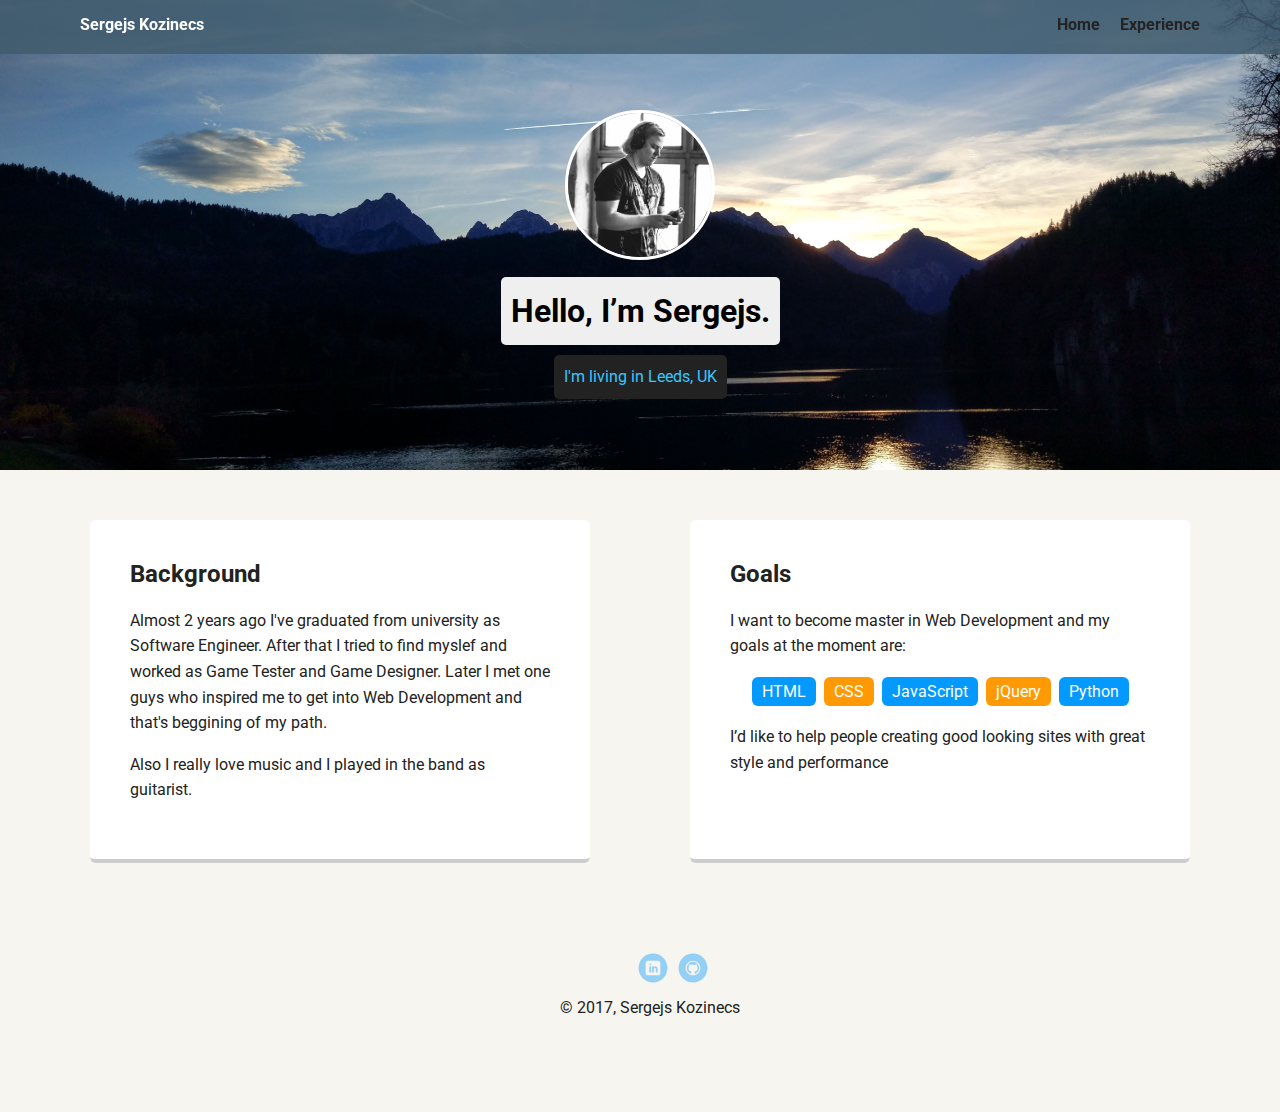
==== index.html @ 4f785807 "Test Update 1" ====
<!doctype html>
<html lang="en">
<head>
  <meta charset="utf-8">
  <title>Sergejs Kozinecs Profile</title>
  <meta name="viewport" content="width=device-width, initial-scale=1.0">
  <link rel="stylesheet" href="styles.css">
  <link href="https://fonts.googleapis.com/css?family=Muli%7CRoboto:400,300,500,700,900" rel="stylesheet"></head>
  <body>

    <div class="main-nav">
        <ul class="nav">
          <li class="name">Sergejs Kozinecs</li>
          <li><a href="index.html">Home</a></li>
          <li><a href="experience.html">Experience</a></li>
        </ul>
    </div>

    <header>
      <img src="images/me.png" alt="Portrait of Sergejs Kozinecs" class="profile-image">
      <h1 class="tag name">Hello, I’m Sergejs.</h1>
      <p class="tag location">I'm living in Leeds, UK</p>
    </header>

    <main class="flex">
      <div class="card">
        <h2>Background</h2>
        <p>Almost 2 years ago I've graduated from university as Software Engineer. After that I tried to find myslef and worked as Game Tester and Game Designer. Later I met one guys who inspired me to get into Web Development and that's beggining of my path. </p>
        <p>Also I really love music and I played in the band as guitarist.</p>
      </div>

      <div class="card">
        <h2>Goals</h2>
        <p>I want to become master in Web Development and my goals at the moment are:</p>
        <ul class="skills">
          <li>HTML</li>
          <li>CSS</li>
          <li>JavaScript</li>
          <li>jQuery</li>
          <li>Python</li>
        </ul>
        <p>I’d like to help people creating good looking sites with great style and performance</p>
      </div>

    </main>
    <footer>
      <ul>
        <li><a href="https://twitter.com/shiseri" class="social twitter">Twitter</a></li>
        <li><a href="https://www.linkedin.com/in/sergejs-kozinecs-abb761125/" class="social linkedin">LinkedIn</a></li>
        <li><a href="https://github.com/kozinecs" class="social github">Github</a></li>
      </ul>
      <p class="copyright">&copy; 2017, Sergejs Kozinecs</p>
    </footer>
  </body>
  </html>
---- styles.css ----
/* Global Layout Set-up */
* {
  box-sizing: border-box;
}

body {
  margin: 0;
  padding: 0;
  text-align: center;
  font-family: 'Roboto', sans-serif;
  color: #222;
  background: #f7f5f0;
}
/* Link Styles */

a {
  text-decoration: none;
  color: #232323;
}
a:hover {
  color: #6633ff;
}

/* Section Styles */

.main-nav {
  width: 100%;
/*  background: black;*/
  background: rgba(65, 91, 108, 0.8);
  min-height: 30px;
  padding: 10px;
  position: fixed;
  text-align: center;
}
.nav {

  display: flex;
  justify-content: space-around;
  font-weight: 700;
  list-style-type: none;
  margin: 0 auto;
  padding: 0;
}

.nav .name {
    display: block;
    margin-right: auto;
    color: white;
}
.nav li {
  padding: 5px 10px 10px 10px;
}
.nav a {
  transition: all .5s;
}
.nav a:hover {
  color: white
}

header {
  text-align: center;
  background: url('images/background.jpg') no-repeat center ;
  background-size: cover;
  overflow: hidden;
  padding-top: 60px;
}
header {
  line-height: 1.5;
}
header .profile-image {
  margin-top: 50px;
  width: 150px;
  height: 150px;
  border-radius: 50%;
  border: 3px solid white;
  transition: all .5s;
}
header .profile-image:hover {
  transform: scale(1.2) rotate(720deg);
}
.tag {
  background-color: #efefef;
  color: black;
  padding: 10px;
  border-radius: 5px;
  display: table;
  margin: 10px auto;
}
.location {
  background-color: #222;
  color: #38C6FF;
}
.card {
  margin: 30px;
  padding: 20px 40px 40px;
  max-width: 500px;
  text-align: left;
  background: #fff;
  border-bottom: 4px solid #ccc;
  border-radius: 6px;
  transition: all .5s;
}
.card:hover {
  border-color: #38C6FF;
}

ul.skills {
  padding: 0;
  text-align: center;
}

.skills li {
  border-radius: 6px;
  display: inline-block;
  background: #ff9904;
  color: white;
  padding: 5px 10px;
  margin: 2px;
}

.skills li:nth-child(odd) {
  background: #0399ff;
}

footer {
  width: 100%;
  min-height: 30px;
  padding: 20px 0 40px 20px;
}

footer .copyright {
  top: -8px;
  font-size: .75em;
}

footer ul {
  list-style-type: none;
  margin: 0;
  padding: 0;
}

footer ul li {
  display: inline-block;
}

a.social {
  display: inline-block;
  text-indent: -9999px;
  margin-left: 5px;
  width: 30px;
  height: 30px;
  background-size: 30px 30px;
  opacity: .4;
  transition: all .5s;
}
a.twitter {
  background-image: url(images/twitter.svg);
}
a.linkedin {
  background-image: url(images/linkedin.svg);
}
a.github {
  background-image: url(images/github.svg);
}
a.social:hover {
  opacity: 1;
}
.clearfix {
  clear: both;
}

/* Styles for larger screens */
@media screen and (min-width: 720px) {

  .flex {
      display: -ms-flexbox;      /* TWEENER - IE 10 */
      display: flex;
      max-width: 1200px;
      -ms-flex-pack: distribute;
      justify-content: space-around;
      margin: 0 auto;
  }

  header {
    min-height: 470px;
  }

  .nav {
    max-width: 1200px;
    padding: 0 30px;
  }


  main {
    padding-top: 20px;
  }

  main p {
    line-height: 1.6em;
  }

  footer {
    font-size: 1.3em;
    max-width: 1200px;
    margin: 40px auto;
  }

}
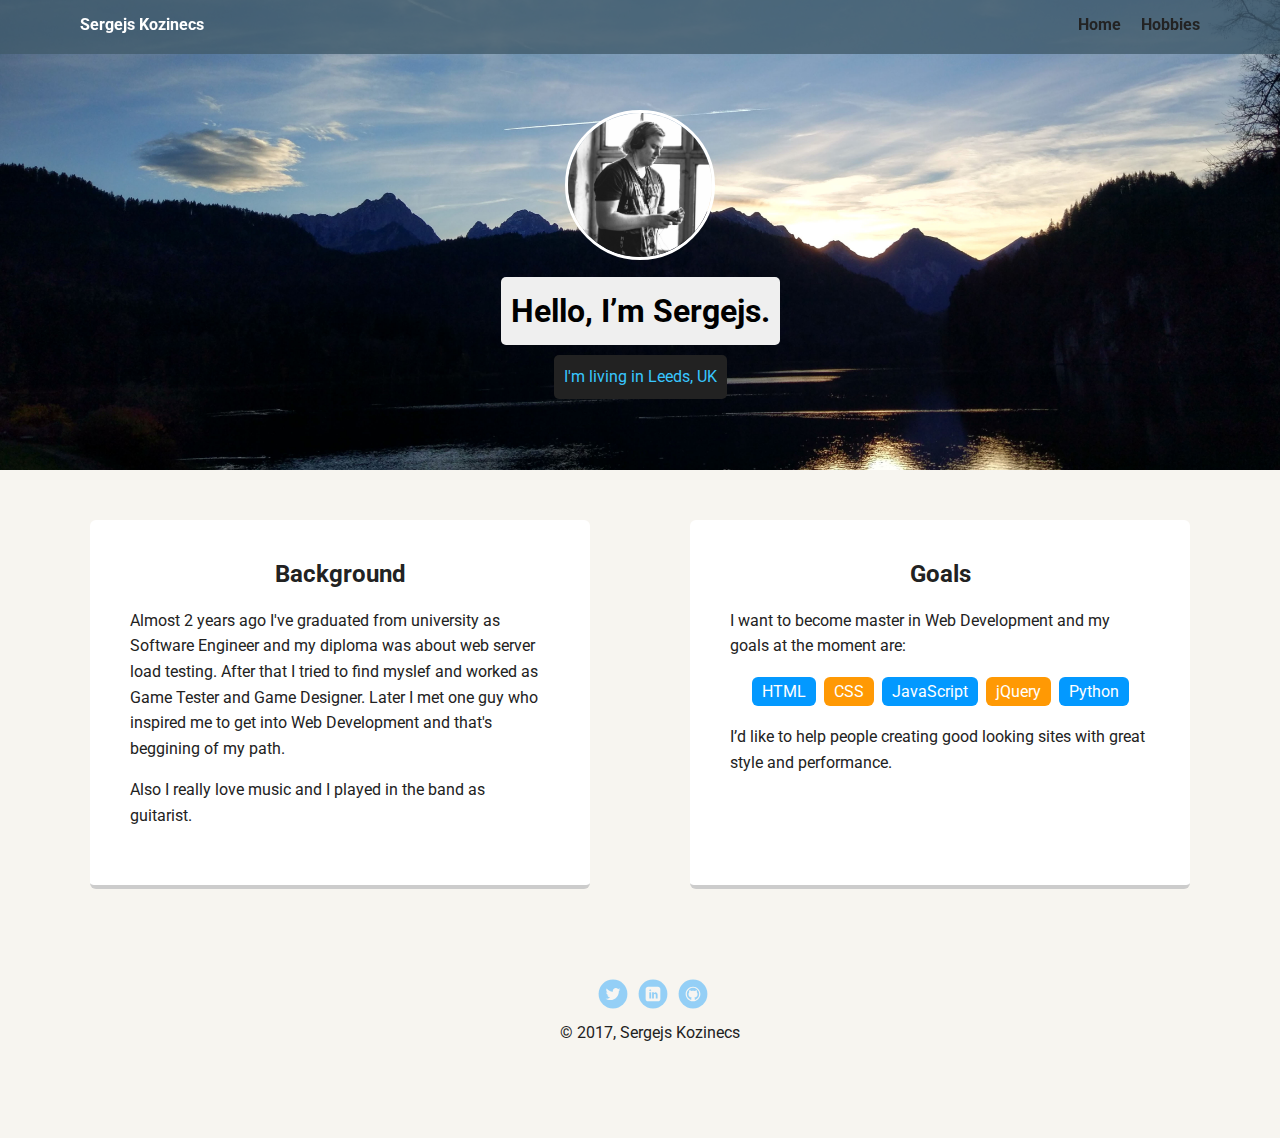
==== commit 7c4d39e7: "Hobbies page" ====
--- a/index.html
+++ b/index.html
@@ -12,7 +12,7 @@
         <ul class="nav">
           <li class="name">Sergejs Kozinecs</li>
           <li><a href="index.html">Home</a></li>
-          <li><a href="experience.html">Experience</a></li>
+          <li><a href="hobbies.html">Hobbies</a></li>
         </ul>
     </div>
 
@@ -25,7 +25,7 @@
     <main class="flex">
       <div class="card">
         <h2>Background</h2>
-        <p>Almost 2 years ago I've graduated from university as Software Engineer. After that I tried to find myslef and worked as Game Tester and Game Designer. Later I met one guys who inspired me to get into Web Development and that's beggining of my path. </p>
+        <p>Almost 2 years ago I've graduated from university as Software Engineer and my diploma was about web server load testing. After that I tried to find myslef and worked as Game Tester and Game Designer. Later I met one guy who inspired me to get into Web Development and that's beggining of my path. </p>
         <p>Also I really love music and I played in the band as guitarist.</p>
       </div>
 
@@ -39,7 +39,7 @@
           <li>jQuery</li>
           <li>Python</li>
         </ul>
-        <p>I’d like to help people creating good looking sites with great style and performance</p>
+        <p>I’d like to help people creating good looking sites with great style and performance.</p>
       </div>
 
     </main>
--- a/styles.css
+++ b/styles.css
@@ -104,11 +104,33 @@
   border-color: #38C6FF;
 }
 
+.card-hobbies {
+  margin: 30px;
+  padding: 20px 40px 40px;
+  max-width: 800px;
+  width: 100%;
+  text-align: left;
+  background: #fff;
+  border-bottom: 4px solid #ccc;
+  border-radius: 6px;
+  transition: all .5s;
+}
+.card-hobbies:hover {
+  border-color: #38C6FF;
+}
+
+.img-hobbies{
+  max-width: 600px;
+  padding: 20px;
+  border-bottom: 1px solid black;
+}
 ul.skills {
   padding: 0;
   text-align: center;
 }
-
+h2 {
+  text-align: center;
+}
 .skills li {
   border-radius: 6px;
   display: inline-block;
